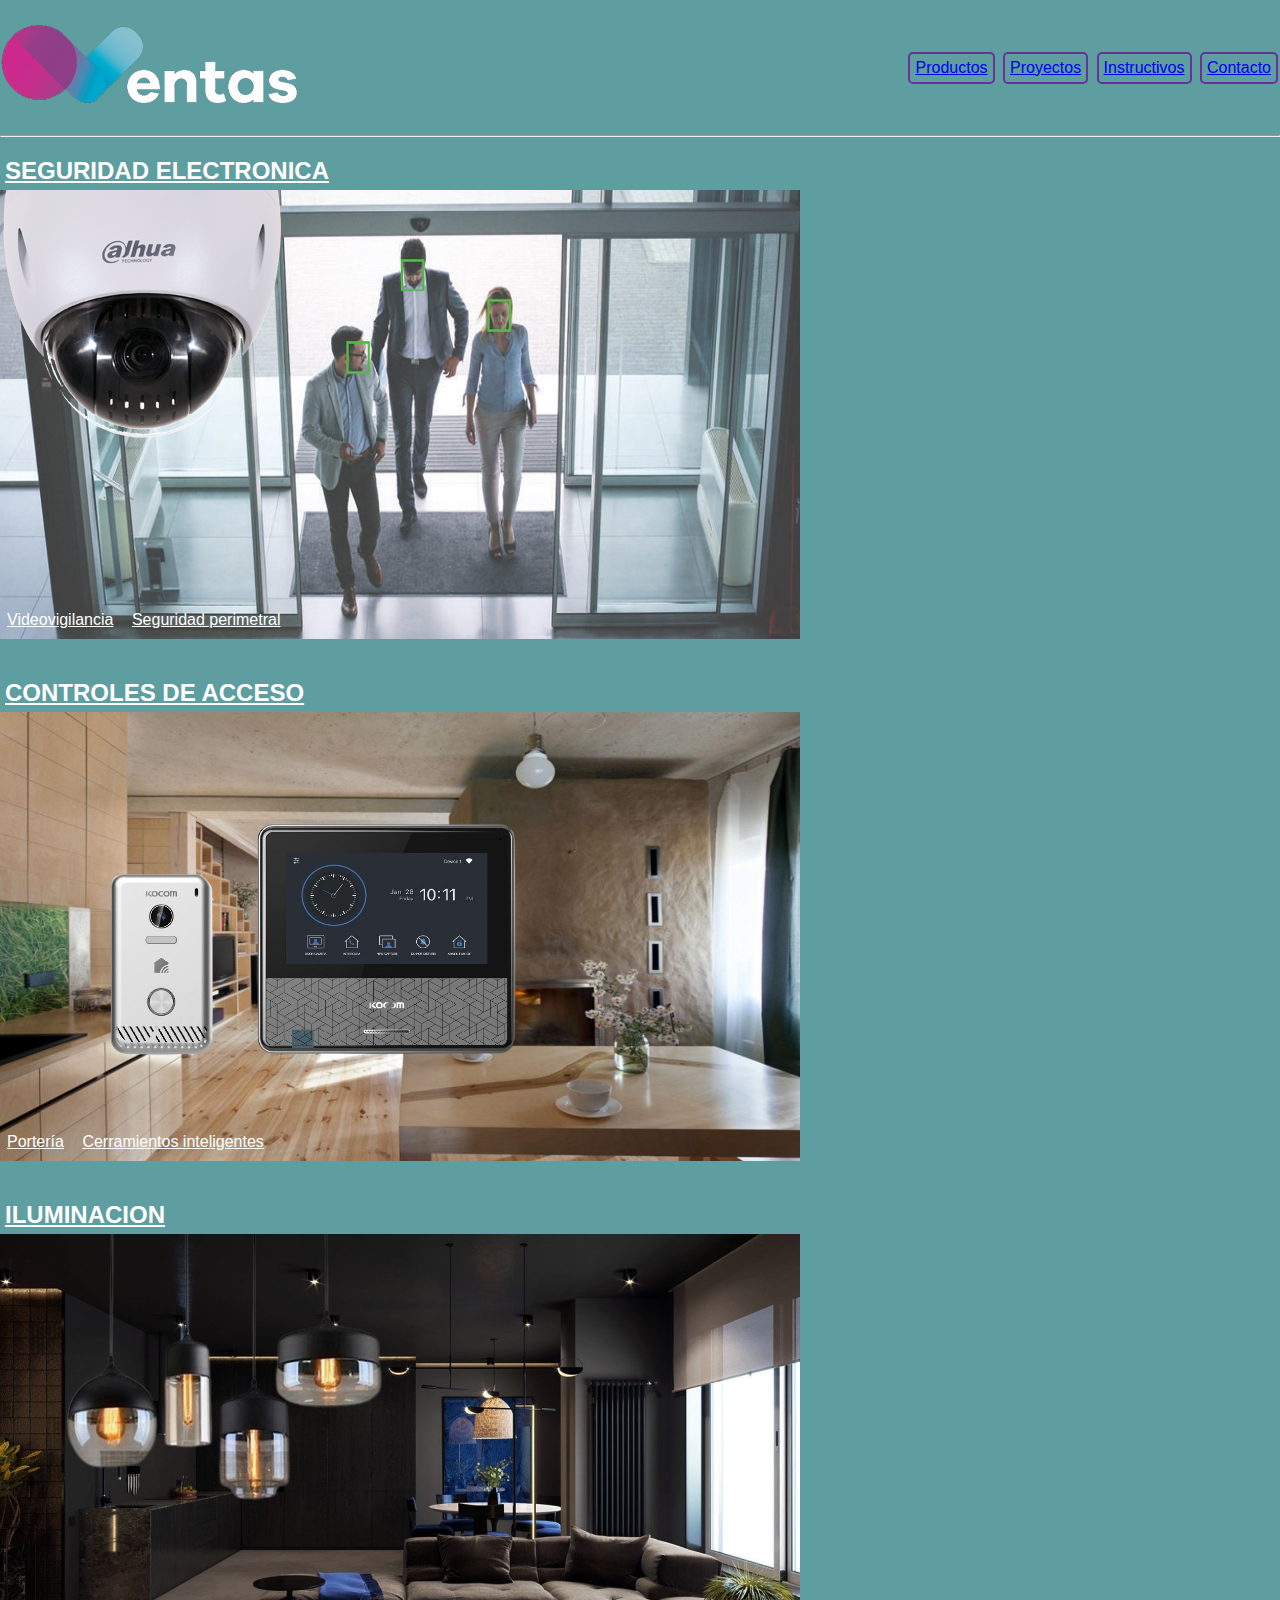
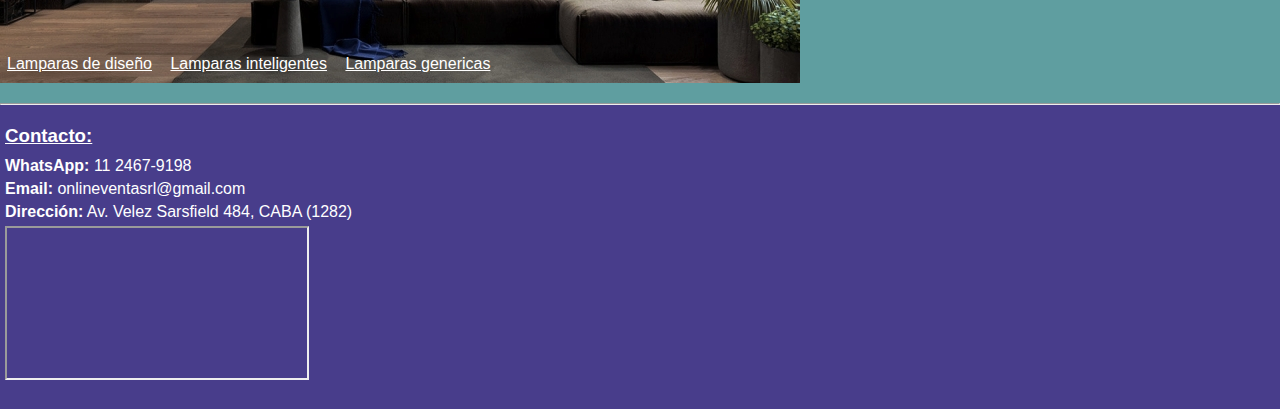
==== index.html @ a86e33a1 "1er commit: Estructura inicial del proyecto" ====
<!DOCTYPE html>
<html lang="en">
<head>
    <meta charset="UTF-8">
    <meta http-equiv="X-UA-Compatible" content="IE=edge">
    <meta name="viewport" content="width=device-width, initial-scale=1.0">
    <title>CURSO 44585</title>
    <link rel="shortcut icon" href="./img/logo/logo-favicon.png">
    <link rel="stylesheet" href="./CSS/style.css">
</head>
<body class="cuerpo">
    <div class="grilla">
        <!--Inicio del header-->
        <header class="header">
            <h3><img src="./img/logo/logo3.png" alt="Logo"></h3>
            <nav class="header__navegador">    
                <ul class="header__lista">
                    <li class="header__item"><a href="./vistas/productos.html">Productos</a></li>
                    <li class="header__item"><a href="./vistas/proyectos.html">Proyectos</a></li>
                    <li class="header__item"><a href="./vistas/instructivos.html">Instructivos</a></li>
                    <li class="header__item"><a href="./vistas/contacto.html">Contacto</a></li>
                </ul>
            </nav>
        </header>
        <!--Fin del header-->
        <hr>
        <!--Inicio del cuerpo principal-->
        <main class="main">
            <!--Inicio del 1er articulo-->
            <div class="b">
                <section class="seccion1">
                    <article class="seccion1__articulo">
                        <h4 class="seccion1__titulo">SEGURIDAD ELECTRONICA</h4>
                        <div class="contenedor__index--img1">
                            <p>
                                <ul class="seccion1__lista">
                                    <li class="seccion1__item">Videovigilancia</li>
                                    <li class="seccion1__item">Seguridad perimetral</li>
                                </ul>
                            </p>
                        </div>
                    </article>
                </section>
            </div>
            <!--Fin del 1er articulo-->
            <!--Inicio del 2do articulo-->
            <div class="c">
                <section class="seccion2">
                    <article class="seccion2__articulo">
                        <h4 class="seccion2__titulo">CONTROLES DE ACCESO</h4>
                        <div class="contenedor__index--img2">
                            <p>
                                <ul class="seccion2__lista">
                                    <li class="seccion2__item">Portería</li>
                                    <li class="seccion2__item">Cerramientos inteligentes</li>
                                </ul>
                            </p>
                        </div>
                    </article>
                </section>
            </div>
            <!--Fin del 2do articulo-->
            <!--Inicio del 3er articulo-->
            <div class="d">
                <section class="seccion3">
                    <article class="seccion3__articulo">
                        <h4 class="seccion3__titulo">ILUMINACION</h4>
                        <div class="contenedor__index--img3">
                            <p>
                                <ul class="seccion3__lista">
                                    <li class="seccion3__item">Lamparas de diseño</li>
                                    <li class="seccion3__item">Lamparas inteligentes</li>
                                    <li class="seccion3__item">Lamparas genericas</li>
                                </ul>
                            </p>
                        </div>
                    </article>
                </section>
            </div>
            <!--Fin del 3er articulo-->
        </main>
        <!--Fin del cuerpo principal-->
        <hr>
        <!--Inicio del pie de pagina-->
        <div class="e">
            <footer class="footer">
                <h3 class="footer__titulo">Contacto:</h3>
                <p class="footer__datos"><strong>WhatsApp:</strong> <span>11 2467-9198</span></p>
                <p class="footer__datos"><strong>Email:</strong> <span>onlineventasrl@gmail.com</span></p>
                <p class="footer__datos"><strong>Dirección:</strong> <span>Av. Velez Sarsfield 484, CABA (1282)</span>
                </p>
                <nav class="footer__datos">
                    <iframe src="https://maps.app.goo.gl/8QskTD3SeJTxgFvh6" frameborder="5px">direccion</iframe>
                </nav>
            </footer>
        </div>
        <!--Fin del pie de pagina-->
    </div>
</body>
</html>
---- CSS/style.css ----
*{
    margin: 0px;
    padding: 0px;
}
.cuerpo{
    background-color:cadetblue;
    font-family: Arial, Helvetica, sans-serif;
}
.grid{
    display: grid;
    grid-template-columns: 1fr 1fr 1fr;
    grid-template-rows: 120px 1fr 1fr 1fr 50px;
    grid-template-areas:
    "header header header"
    "productos productos aside"
    "productos productos aside"
    "productos productos aside"
    "footer footer footer"
    ;
}
.header{
    grid-area: header;
    background: cadetblue;
}
.seccion1{
    grid-area: productos;
}
.seccion2{
    grid-area: productos;
}
.seccion3{
    grid-area: productos;
}
.footer{
    grid-area: footer;
}
.header{
    display: flex;
    flex-flow: row nowrap;
    justify-content: space-between;
    align-items: center;
}
.header__item{
    display:inline-block;
    margin: 5px 2px 5px 2px;
    padding: 5px 5px 5px 5px;
    border-top: solid 2px rebeccapurple;
    border-bottom: solid 2px rebeccapurple;
    border-left: solid 2px rebeccapurple;
    border-right: solid 2px rebeccapurple;
    border-radius: 5px;
    color: rebeccapurple;
}
.main{
    display: flex;
    flex-flow: row wrap;
    justify-content: flex-start;
    align-content: space-around;
}
.seccion1, .seccion2, .seccion3{
    margin-top: 20px;
    margin-bottom: 20px;
}
.seccion1__titulo, .seccion2__titulo, .seccion3__titulo{
    margin-left: 5px;
    margin-bottom: 5px;
    font-size: x-large;
    text-decoration: underline;
    color: white;
}
.contenedor__index--img1{
    height: 449px;
    width: 800px;
    position: relative;
    background-image: url(../img/productos/index/main/camara.jpg);
    background-repeat: no-repeat;
}
.contenedor__index--img2{
    height: 449px;
    width: 800px;
    position: relative;
    background-image: url(../img/productos/index/main/portero_visor_wifi.jpg);
    background-repeat: no-repeat;
}
.contenedor__index--img3{
    height: 449px;
    width: 800px;
    position: relative;
    background-image: url(../img/productos/index/main/lamparas.jpg);
    background-repeat: no-repeat;
}
.seccion1__lista, .seccion2__lista, .seccion3__lista{
    position: absolute;
    bottom: 0px;
}
.seccion1__item, .seccion2__item, .seccion3__item{
    display: inline-block;
    margin: 5px 2px 5px 2px;
    padding: 5px 5px 5px 5px;
    color: white;
    text-decoration: underline;
}
.footer{
    display: flex;
    flex-flow: column nowrap;
    justify-content: flex-start;
    align-content: space-between;
    padding-top: 20px;
    padding-bottom: 20px;
    color: white;
    background-color: darkslateblue;
}
.footer__titulo{
    margin-bottom: 10px;
    margin-left: 5px;
    text-decoration: underline;
}
.footer__datos{
    margin-bottom: 5px;
    margin-left: 5px;
}
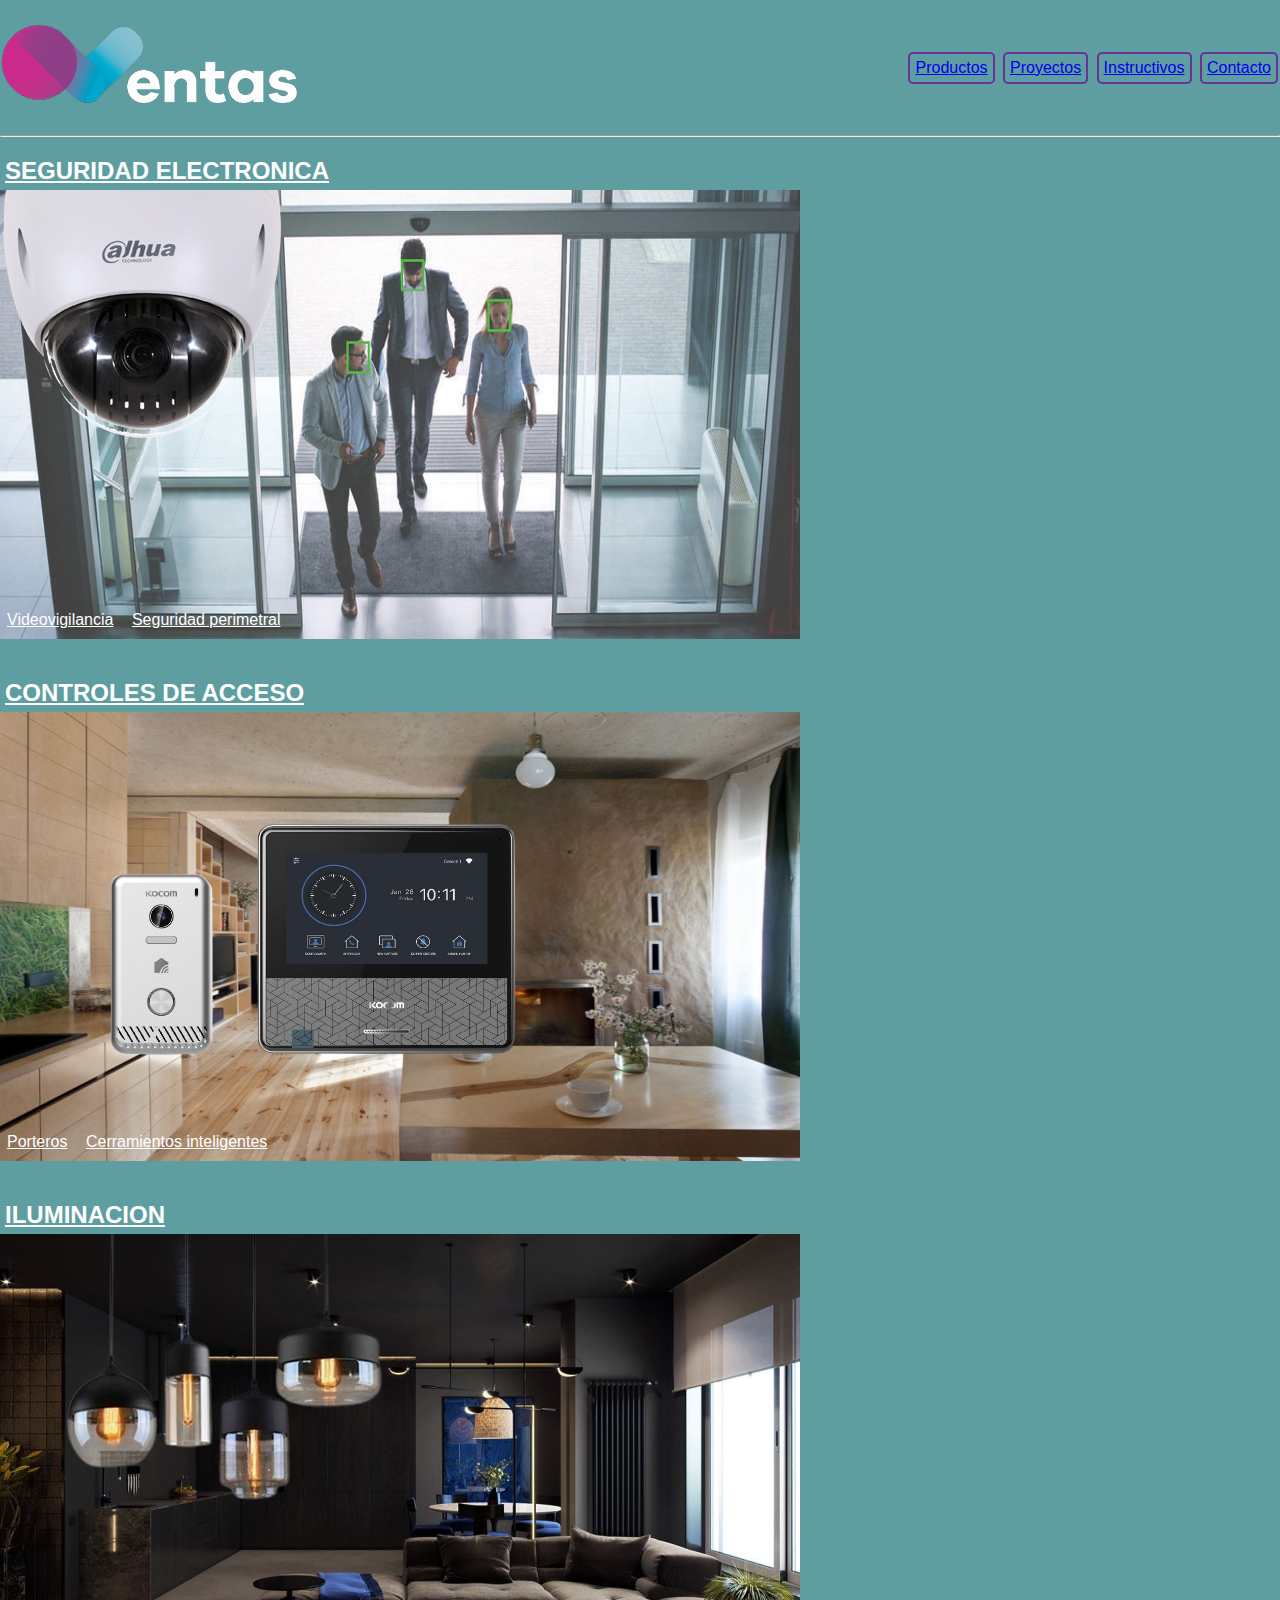
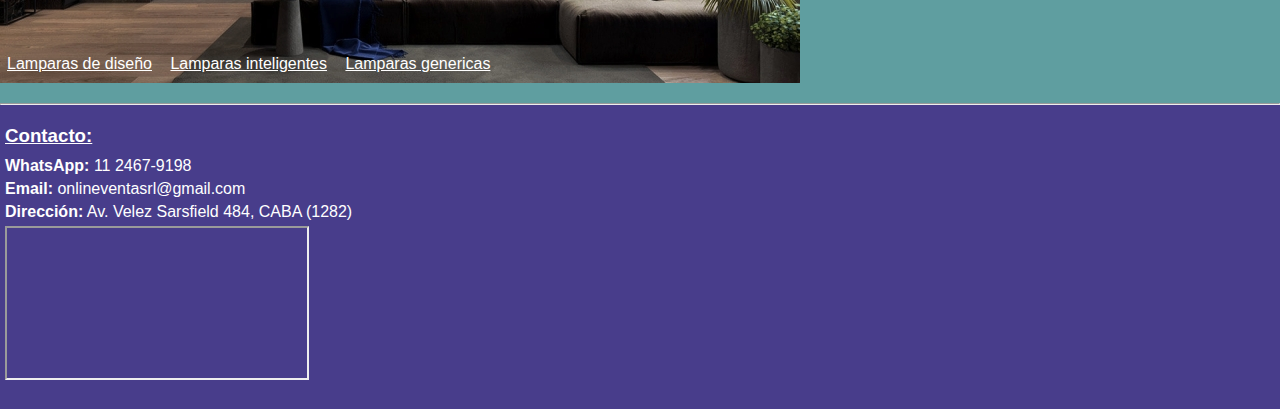
==== commit f5840a45: "2da pre-entrega" ====
--- a/index.html
+++ b/index.html
@@ -51,7 +51,7 @@
                         <div class="contenedor__index--img2">
                             <p>
                                 <ul class="seccion2__lista">
-                                    <li class="seccion2__item">Portería</li>
+                                    <li class="seccion2__item">Porteros</li>
                                     <li class="seccion2__item">Cerramientos inteligentes</li>
                                 </ul>
                             </p>
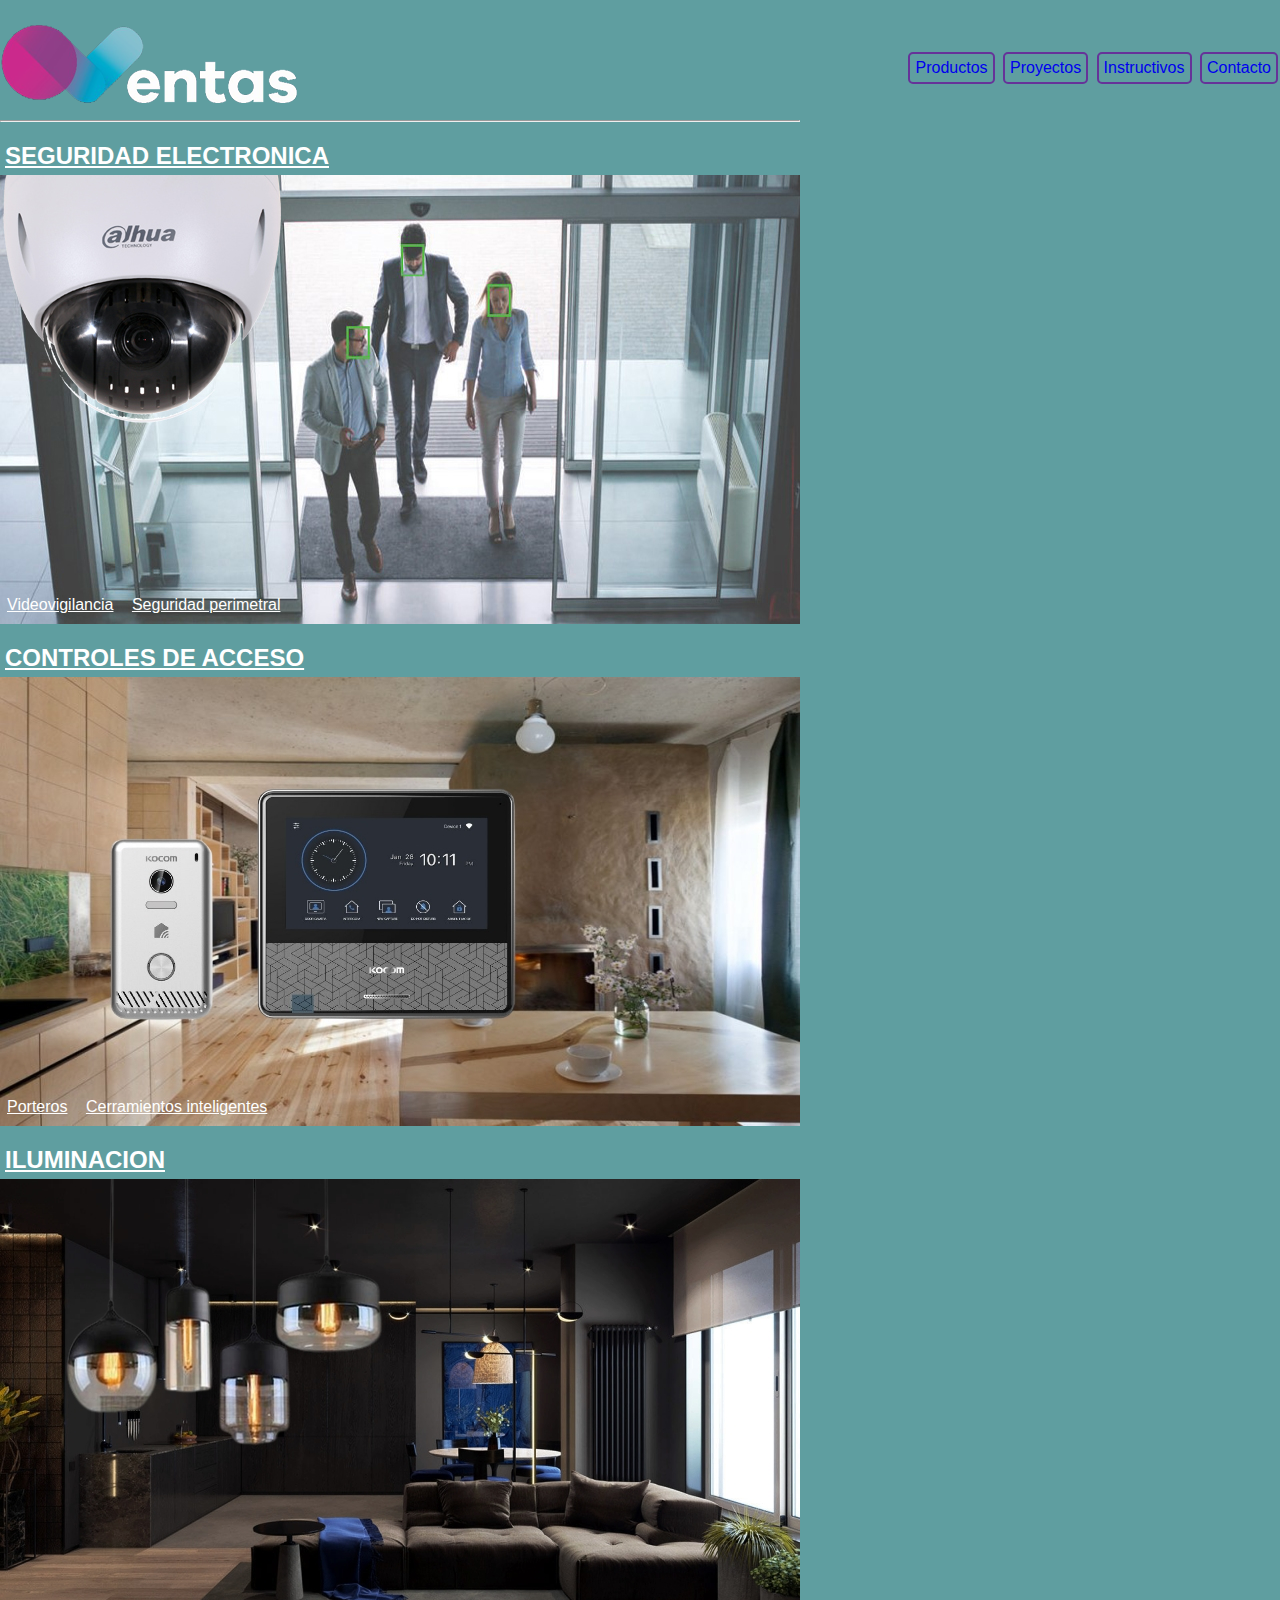
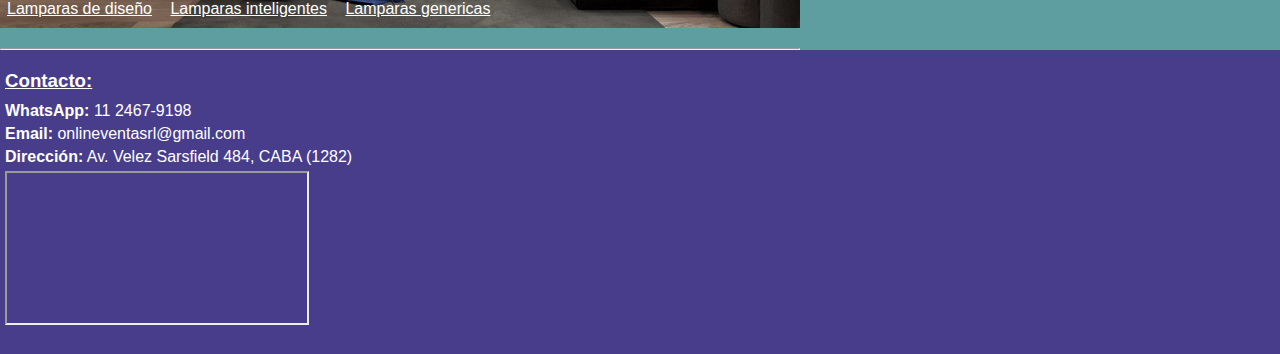
==== commit 7dccfd0b: "modificando grilla para la pagina de contacto" ====
--- a/index.html
+++ b/index.html
@@ -11,17 +11,19 @@
 <body class="cuerpo">
     <div class="grilla">
         <!--Inicio del header-->
-        <header class="header">
-            <h3><img src="./img/logo/logo3.png" alt="Logo"></h3>
-            <nav class="header__navegador">    
-                <ul class="header__lista">
-                    <li class="header__item"><a href="./vistas/productos.html">Productos</a></li>
-                    <li class="header__item"><a href="./vistas/proyectos.html">Proyectos</a></li>
-                    <li class="header__item"><a href="./vistas/instructivos.html">Instructivos</a></li>
-                    <li class="header__item"><a href="./vistas/contacto.html">Contacto</a></li>
-                </ul>
-            </nav>
-        </header>
+        <div class="a">
+            <header class="header">
+                <h3><img src="./img/logo/logo3.png" alt="Logo"></h3>
+                <nav class="header__navegador">    
+                    <ul class="header__lista">
+                        <li class="header__item"><a href="./vistas/productos.html">Productos</a></li>
+                        <li class="header__item"><a href="./vistas/proyectos.html">Proyectos</a></li>
+                        <li class="header__item"><a href="./vistas/instructivos.html">Instructivos</a></li>
+                        <li class="header__item"><a href="./vistas/contacto.html">Contacto</a></li>
+                    </ul>
+                </nav>
+            </header>
+        </div>
         <!--Fin del header-->
         <hr>
         <!--Inicio del cuerpo principal-->
@@ -31,7 +33,8 @@
                 <section class="seccion1">
                     <article class="seccion1__articulo">
                         <h4 class="seccion1__titulo">SEGURIDAD ELECTRONICA</h4>
-                        <div class="contenedor__index--img1">
+                         <div class="contenedor__index--img1">
+                            <img src="./img/productos/index/main/camara.jpg" alt="camara">
                             <p>
                                 <ul class="seccion1__lista">
                                     <li class="seccion1__item">Videovigilancia</li>
@@ -49,6 +52,7 @@
                     <article class="seccion2__articulo">
                         <h4 class="seccion2__titulo">CONTROLES DE ACCESO</h4>
                         <div class="contenedor__index--img2">
+                            <img src="./img/productos/index/main/portero_visor_wifi.jpg" alt="portero_visor_wifi">
                             <p>
                                 <ul class="seccion2__lista">
                                     <li class="seccion2__item">Porteros</li>
@@ -66,6 +70,7 @@
                     <article class="seccion3__articulo">
                         <h4 class="seccion3__titulo">ILUMINACION</h4>
                         <div class="contenedor__index--img3">
+                            <img src="./img/productos/index/main/lamparas.jpg" alt="lamparas">
                             <p>
                                 <ul class="seccion3__lista">
                                     <li class="seccion3__item">Lamparas de diseño</li>
@@ -79,6 +84,11 @@
             </div>
             <!--Fin del 3er articulo-->
         </main>
+        <!--Inicio del aside-->
+        <aside class="aside">
+
+        </aside>
+        <!--Fin del aside-->
         <!--Fin del cuerpo principal-->
         <hr>
         <!--Inicio del pie de pagina-->
--- a/CSS/style.css
+++ b/CSS/style.css
@@ -6,33 +6,42 @@
     background-color:cadetblue;
     font-family: Arial, Helvetica, sans-serif;
 }
-.grid{
+.grilla{
     display: grid;
-    grid-template-columns: 1fr 1fr 1fr;
-    grid-template-rows: 120px 1fr 1fr 1fr 50px;
+    grid-template-columns: 1fr 1fr;
+    grid-template-rows: 120px auto auto auto 50px;
     grid-template-areas:
-    "header header header"
-    "productos productos aside"
-    "productos productos aside"
-    "productos productos aside"
-    "footer footer footer"
+    "header header"
+    "contenido aside"
+    "contenido aside"
+    "contenido aside"
+    "footer footer"
     ;
+    justify-content: start;
 }
-.header{
+.a{
     grid-area: header;
     background: cadetblue;
+    grid-row: 1/2;
 }
-.seccion1{
-    grid-area: productos;
+.b{
+    grid-area: contenido;
+    grid-row: 2/3;
 }
-.seccion2{
-    grid-area: productos;
+.c{
+    grid-area: contenido;
+    grid-row: 3/4;
 }
-.seccion3{
-    grid-area: productos;
+.d{
+    grid-area: contenido;
+    grid-row: 4/5;
 }
-.footer{
+.aside{
+    grid-area: aside;
+}
+.e{
     grid-area: footer;
+    grid-row: 5/6;
 }
 .header{
     display: flex;
@@ -49,45 +58,39 @@
     border-left: solid 2px rebeccapurple;
     border-right: solid 2px rebeccapurple;
     border-radius: 5px;
-    color: rebeccapurple;
+    transition: all;
 }
-.main{
-    display: flex;
-    flex-flow: row wrap;
-    justify-content: flex-start;
-    align-content: space-around;
+.header__item:hover{
+    margin-left: 1px;
+    margin-right: 1px;
+    font-size: large;
+    font-weight: bold;
+    border-top: solid 3px rebeccapurple;
+    border-bottom: solid 3px rebeccapurple;
+    border-left: solid 3px rebeccapurple;
+    border-right: solid 3px rebeccapurple;
+    color: white;
 }
+a{
+    text-decoration: none;
+}
+
 .seccion1, .seccion2, .seccion3{
     margin-top: 20px;
     margin-bottom: 20px;
 }
 .seccion1__titulo, .seccion2__titulo, .seccion3__titulo{
+    display: block;
     margin-left: 5px;
     margin-bottom: 5px;
     font-size: x-large;
     text-decoration: underline;
     color: white;
 }
-.contenedor__index--img1{
+.contenedor__index--img1, .contenedor__index--img2, .contenedor__index--img3{
     height: 449px;
     width: 800px;
     position: relative;
-    background-image: url(../img/productos/index/main/camara.jpg);
-    background-repeat: no-repeat;
-}
-.contenedor__index--img2{
-    height: 449px;
-    width: 800px;
-    position: relative;
-    background-image: url(../img/productos/index/main/portero_visor_wifi.jpg);
-    background-repeat: no-repeat;
-}
-.contenedor__index--img3{
-    height: 449px;
-    width: 800px;
-    position: relative;
-    background-image: url(../img/productos/index/main/lamparas.jpg);
-    background-repeat: no-repeat;
 }
 .seccion1__lista, .seccion2__lista, .seccion3__lista{
     position: absolute;
@@ -99,6 +102,11 @@
     padding: 5px 5px 5px 5px;
     color: white;
     text-decoration: underline;
+}
+.formulario{
+    display: inline-block;
+    margin-top: 20px;
+    margin-bottom: 20px;
 }
 .footer{
     display: flex;
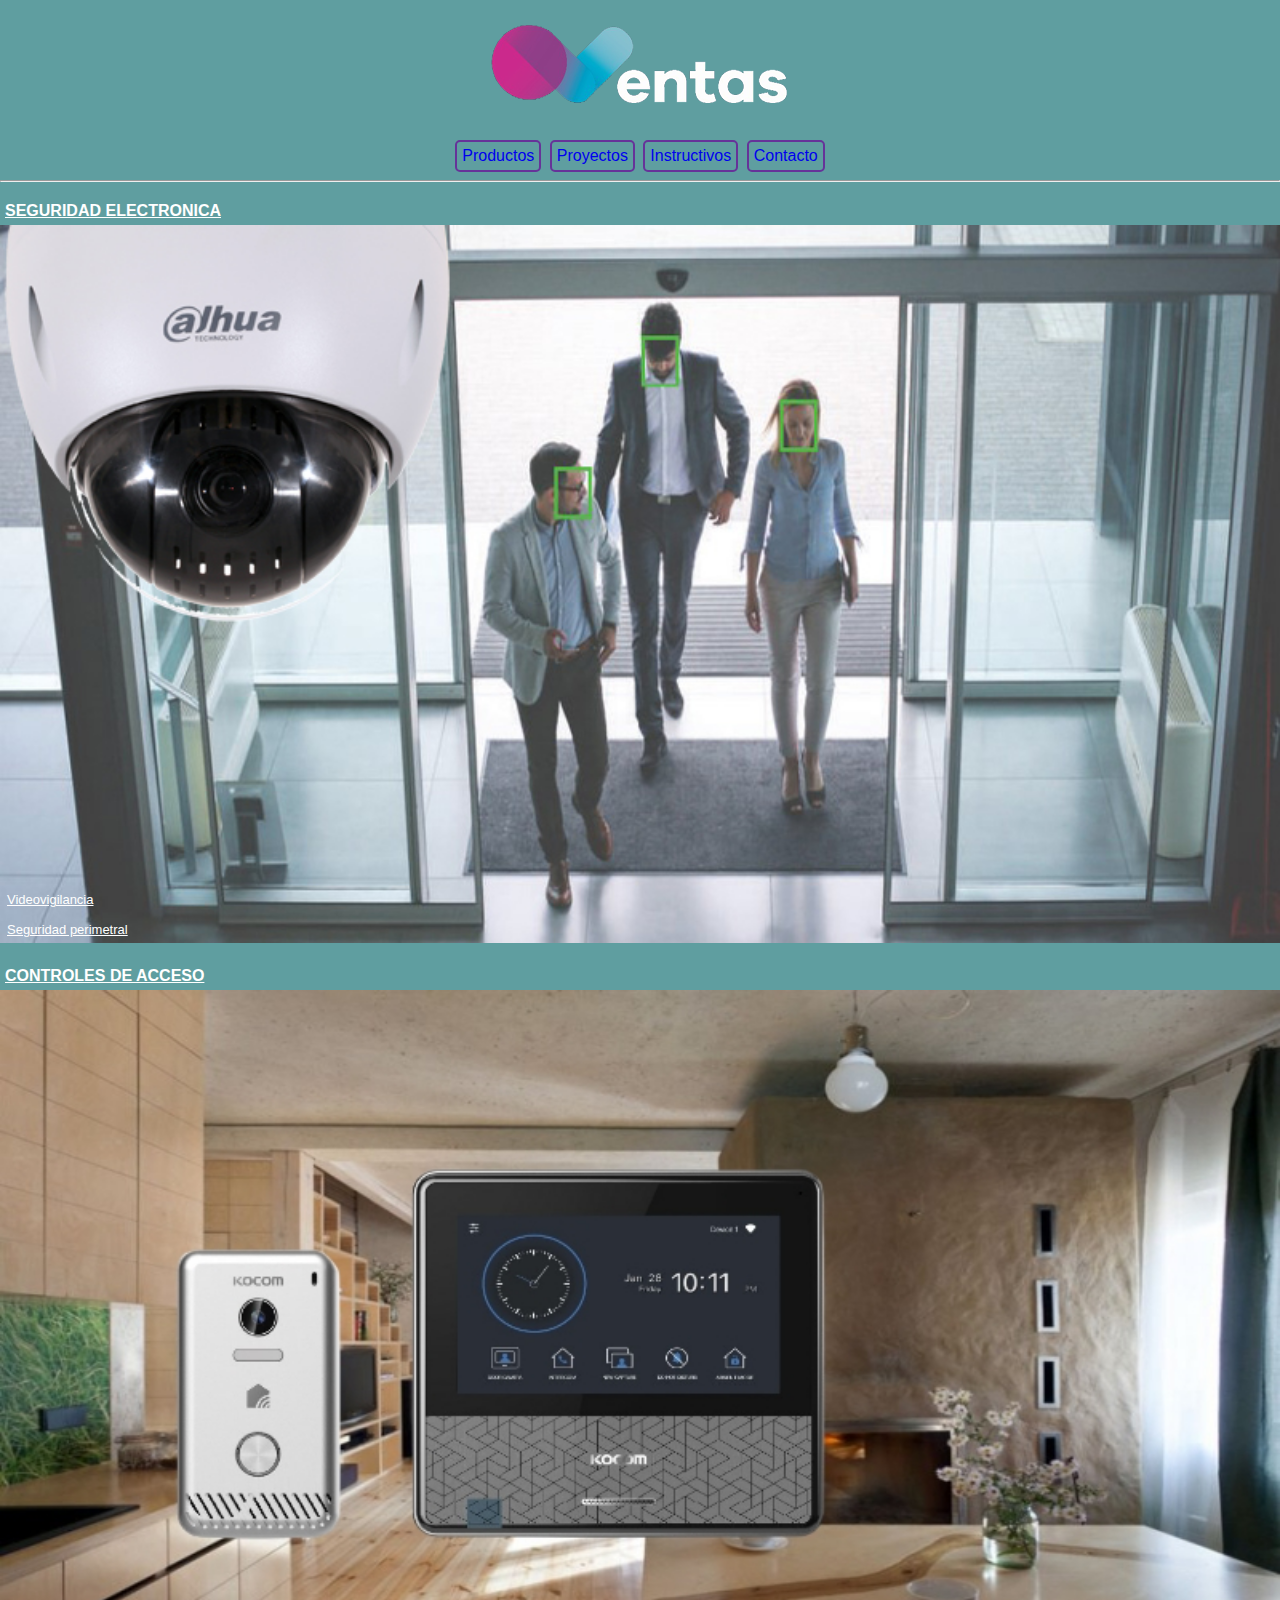
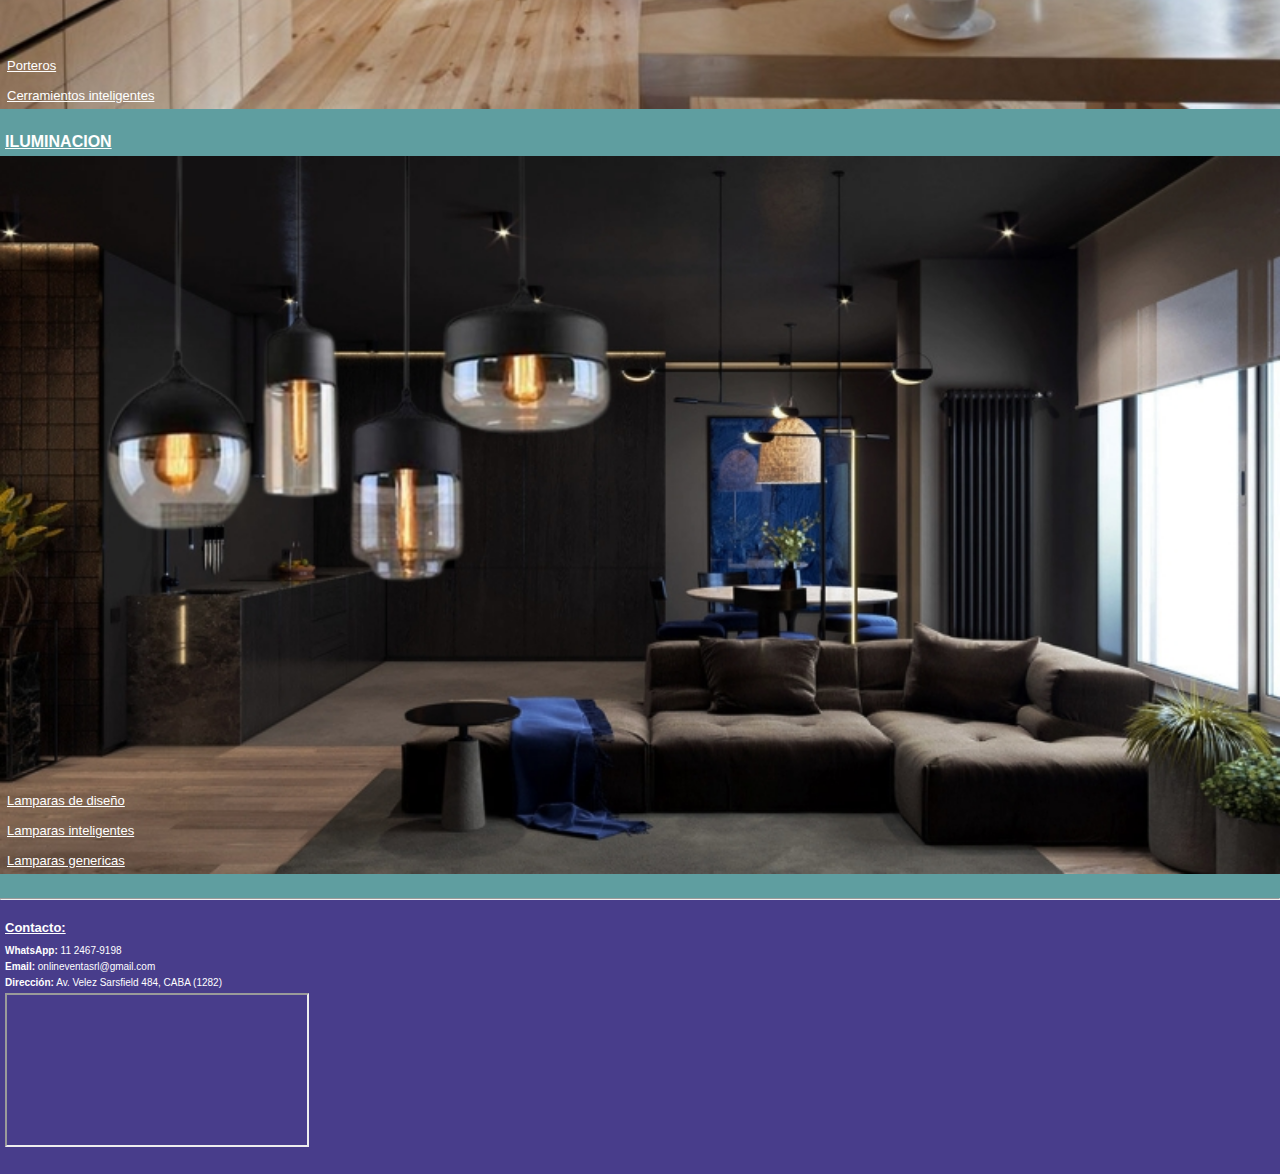
==== commit 6f4ac0a1: "generando los primeros mediaqueries" ====
--- a/index.html
+++ b/index.html
@@ -9,9 +9,9 @@
     <link rel="stylesheet" href="./CSS/style.css">
 </head>
 <body class="cuerpo">
-    <div class="grilla">
+    <div class="index__grilla">
         <!--Inicio del header-->
-        <div class="a">
+        <div class="index__a">
             <header class="header">
                 <h3><img src="./img/logo/logo3.png" alt="Logo"></h3>
                 <nav class="header__navegador">    
@@ -27,18 +27,18 @@
         <!--Fin del header-->
         <hr>
         <!--Inicio del cuerpo principal-->
-        <main class="main">
+        <main>
             <!--Inicio del 1er articulo-->
-            <div class="b">
-                <section class="seccion1">
-                    <article class="seccion1__articulo">
-                        <h4 class="seccion1__titulo">SEGURIDAD ELECTRONICA</h4>
-                         <div class="contenedor__index--img1">
+            <div class="index__b">
+                <section class="main__seccion">
+                    <article>
+                        <h4 class="main__titulo">SEGURIDAD ELECTRONICA</h4>
+                         <div class="index__contenedor">
                             <img src="./img/productos/index/main/camara.jpg" alt="camara">
                             <p>
-                                <ul class="seccion1__lista">
-                                    <li class="seccion1__item">Videovigilancia</li>
-                                    <li class="seccion1__item">Seguridad perimetral</li>
+                                <ul class="index__lista">
+                                    <li class="main__item">Videovigilancia</li>
+                                    <li class="main__item">Seguridad perimetral</li>
                                 </ul>
                             </p>
                         </div>
@@ -47,16 +47,16 @@
             </div>
             <!--Fin del 1er articulo-->
             <!--Inicio del 2do articulo-->
-            <div class="c">
-                <section class="seccion2">
-                    <article class="seccion2__articulo">
-                        <h4 class="seccion2__titulo">CONTROLES DE ACCESO</h4>
-                        <div class="contenedor__index--img2">
+            <div class="index__c">
+                <section class="main__seccion">
+                    <article>
+                        <h4 class="main__titulo">CONTROLES DE ACCESO</h4>
+                        <div class="index__contenedor">
                             <img src="./img/productos/index/main/portero_visor_wifi.jpg" alt="portero_visor_wifi">
                             <p>
-                                <ul class="seccion2__lista">
-                                    <li class="seccion2__item">Porteros</li>
-                                    <li class="seccion2__item">Cerramientos inteligentes</li>
+                                <ul class="index__lista">
+                                    <li class="main__item">Porteros</li>
+                                    <li class="main__item">Cerramientos inteligentes</li>
                                 </ul>
                             </p>
                         </div>
@@ -65,17 +65,17 @@
             </div>
             <!--Fin del 2do articulo-->
             <!--Inicio del 3er articulo-->
-            <div class="d">
-                <section class="seccion3">
-                    <article class="seccion3__articulo">
-                        <h4 class="seccion3__titulo">ILUMINACION</h4>
-                        <div class="contenedor__index--img3">
+            <div class="index__d">
+                <section class="main__seccion">
+                    <article>
+                        <h4 class="main__titulo">ILUMINACION</h4>
+                        <div class="index__contenedor">
                             <img src="./img/productos/index/main/lamparas.jpg" alt="lamparas">
                             <p>
-                                <ul class="seccion3__lista">
-                                    <li class="seccion3__item">Lamparas de diseño</li>
-                                    <li class="seccion3__item">Lamparas inteligentes</li>
-                                    <li class="seccion3__item">Lamparas genericas</li>
+                                <ul class="index__lista">
+                                    <li class="main__item">Lamparas de diseño</li>
+                                    <li class="main__item">Lamparas inteligentes</li>
+                                    <li class="main__item">Lamparas genericas</li>
                                 </ul>
                             </p>
                         </div>
@@ -85,14 +85,14 @@
             <!--Fin del 3er articulo-->
         </main>
         <!--Inicio del aside-->
-        <aside class="aside">
+        <aside class="index__aside">
 
         </aside>
         <!--Fin del aside-->
         <!--Fin del cuerpo principal-->
         <hr>
         <!--Inicio del pie de pagina-->
-        <div class="e">
+        <div class="index__e">
             <footer class="footer">
                 <h3 class="footer__titulo">Contacto:</h3>
                 <p class="footer__datos"><strong>WhatsApp:</strong> <span>11 2467-9198</span></p>
--- a/CSS/style.css
+++ b/CSS/style.css
@@ -1,12 +1,11 @@
+/*inicio de parámetros de raíz*/
 *{
     margin: 0px;
     padding: 0px;
 }
-.cuerpo{
-    background-color:cadetblue;
-    font-family: Arial, Helvetica, sans-serif;
-}
-.grilla{
+/*fin de parámetros de raíz*/
+/*inicio de grilla del index*/
+.index__grilla{
     display: grid;
     grid-template-columns: 1fr 1fr;
     grid-template-rows: 120px auto auto auto 50px;
@@ -17,32 +16,62 @@
     "contenido aside"
     "footer footer"
     ;
-    justify-content: start;
-}
-.a{
+}
+.index__a{
     grid-area: header;
     background: cadetblue;
     grid-row: 1/2;
 }
-.b{
+.index__b{
     grid-area: contenido;
     grid-row: 2/3;
 }
-.c{
+.index__c{
     grid-area: contenido;
     grid-row: 3/4;
 }
-.d{
+.index__d{
     grid-area: contenido;
     grid-row: 4/5;
 }
-.aside{
+.index__aside{
     grid-area: aside;
-}
-.e{
+    grid-row: 2/5;
+}
+.index__e{
     grid-area: footer;
     grid-row: 5/6;
 }
+/*fin de grilla del index*/
+/*inicio de grilla de contacto*/
+.contacto__grilla{
+    display: grid;
+    grid-template-columns: 1fr 1fr;
+    grid-template-rows: 120px auto 50px;
+    grid-template-areas:
+    "header header"
+    "contacto aside"
+    "footer footer"
+    ;
+}
+.contacto__a{
+    grid-area: header;
+    background: cadetblue;
+    grid-row: 1/2;
+}
+.contacto__b{
+    grid-area: contenido;
+    grid-row: 2/3;
+}
+.contacto__aside{
+    grid-area: aside;
+}
+.contacto__c{
+    grid-area: footer;
+    grid-row: 3/4;
+}
+/*fin de grilla de contacto*/
+/*inicio de estilos del header*/
 .header{
     display: flex;
     flex-flow: row nowrap;
@@ -71,42 +100,37 @@
     border-right: solid 3px rebeccapurple;
     color: white;
 }
-a{
+header a{
     text-decoration: none;
 }
-
-.seccion1, .seccion2, .seccion3{
+/*fin de estilos del header*/
+/*inicio de estilos del body*/
+.cuerpo{
+    background-color:cadetblue;
+    font-family: Arial, Helvetica, sans-serif;
+}
+.main{
     margin-top: 20px;
     margin-bottom: 20px;
 }
-.seccion1__titulo, .seccion2__titulo, .seccion3__titulo{
+.main__seccion{
+    margin-top: 20px;
+    margin-bottom: 20px;
+}
+.main__titulo{
     display: block;
     margin-left: 5px;
     margin-bottom: 5px;
-    font-size: x-large;
+    font-size: xx-large;
     text-decoration: underline;
     color: white;
 }
-.contenedor__index--img1, .contenedor__index--img2, .contenedor__index--img3{
-    height: 449px;
-    width: 800px;
-    position: relative;
-}
-.seccion1__lista, .seccion2__lista, .seccion3__lista{
-    position: absolute;
-    bottom: 0px;
-}
-.seccion1__item, .seccion2__item, .seccion3__item{
+.main__item{
     display: inline-block;
     margin: 5px 2px 5px 2px;
     padding: 5px 5px 5px 5px;
     color: white;
     text-decoration: underline;
-}
-.formulario{
-    display: inline-block;
-    margin-top: 20px;
-    margin-bottom: 20px;
 }
 .footer{
     display: flex;
@@ -126,4 +150,218 @@
 .footer__datos{
     margin-bottom: 5px;
     margin-left: 5px;
-}+}
+/*fin de estilos del body*/
+/*inicio del main del index*/
+.index__contenedor{
+    position: relative;
+}
+.index__lista{
+    position: absolute;
+    bottom: 0px;
+}
+/*fin del main del index*/
+/*inicio del main de contacto*/
+.formulario{
+    height: 120px;
+    width: 340px;
+    margin-left: 5px;
+    padding: 5px 5px 5px 5px;
+    border-top: solid 2px rebeccapurple;
+    border-bottom: solid 2px rebeccapurple;
+    border-left: solid 2px rebeccapurple;
+    border-right: solid 2px rebeccapurple;
+    border-radius: 5px;
+}
+.formulario__titulo{
+    padding-left: 5px;
+    padding-right: 5px;
+    font-size: large;
+    font-weight: 600;
+    color: white;
+}
+.formulario__label{
+    margin-top: 5px;
+    margin-bottom: 5px;
+    font-weight: 100;
+    color: white;
+}
+.formulario__input{
+    width: 180px;
+    margin-top: 5px;
+    margin-bottom: 5px;
+    padding-left: 5px;
+    padding-top: 1px;
+    padding-bottom: 1px;
+    border-top: solid 2px rebeccapurple;
+    border-bottom: solid 2px rebeccapurple;
+    border-left: solid 2px rebeccapurple;
+    border-right: solid 2px rebeccapurple;
+    border-radius: 5px;
+    color: black;
+    font-weight: 600;
+    transition: all;
+}
+.formulario__input:focus{
+    height: 22px;
+    width: 190px;
+    font-weight: 600;
+    background-color: rebeccapurple;
+    color: white;
+}
+.formulario__checkbox{
+    height: 20px;
+    width: 20px;
+    margin-top: 5px;
+    margin-bottom: 5px;
+}
+.formulario__boton{
+    height: 25px;
+    width: 170px;
+    margin-left: 5px;
+    margin-right: 5px;
+    border-top: solid 2px rebeccapurple;
+    border-bottom: solid 2px rebeccapurple;
+    border-left: solid 2px rebeccapurple;
+    border-right: solid 2px rebeccapurple;
+    border-radius: 5px;
+    font-weight: 700;
+    color: rebeccapurple;
+    transition: all;
+}
+.formulario__boton:hover{
+    height: 30px;
+    width: 175px;
+    margin-left: 2px;
+    margin-right: 0px;
+    font-size: large;
+    background-color: rebeccapurple;
+    color: white;
+}
+/*fin del main de contacto*/
+/*inicio del mediaquery para celulares*/
+@media screen and (min-width: 320px) {
+    /*inicio de grilla del index celulares*/
+    .index__grilla{
+        display: grid;
+    grid-template-columns: 1fr;
+    grid-template-rows: 180px auto auto auto auto 50px;
+    grid-template-areas:
+    "header"
+    "contenido"
+    "contenido"
+    "contenido"
+    "aside"
+    "footer"
+    ;
+    }
+    .index__a{
+        grid-area: header;
+        background: cadetblue;
+        grid-row: 1/2;
+    }
+    .index__b{
+        grid-area: contenido;
+        grid-row: 2/3;
+    }
+    .index__c{
+        grid-area: contenido;
+        grid-row: 3/4;
+    }
+    .index__d{
+        grid-area: contenido;
+        grid-row: 4/5;
+    }
+    .index__aside{
+        grid-area: aside;
+        grid-row: 5/6;
+    }
+    .index__e{
+        grid-area: footer;
+        grid-row: 6/7;
+    }
+    /*fin de grilla del index celulares*/
+    /*inicio de estilos del body celulares*/
+    .header{
+        display: flex;
+        flex-flow: column nowrap;
+        justify-content: space-evenly;
+        align-items: center;
+    }
+    .header__item{
+        display:inline-block;
+        margin: 5px 2px 5px 2px;
+        padding: 5px 5px 5px 5px;
+        border-top: solid 2px rebeccapurple;
+        border-bottom: solid 2px rebeccapurple;
+        border-left: solid 2px rebeccapurple;
+        border-right: solid 2px rebeccapurple;
+        border-radius: 5px;
+        transition: all;
+    }
+    .header__item:hover{
+        margin-left: 1px;
+        margin-right: 1px;
+        font-size: large;
+        font-weight: bold;
+        border-top: solid 3px rebeccapurple;
+        border-bottom: solid 3px rebeccapurple;
+        border-left: solid 3px rebeccapurple;
+        border-right: solid 3px rebeccapurple;
+        color: white;
+    }
+    header a{
+        text-decoration: none;
+    }
+    img{
+        width: 100%;
+    }
+    .main{
+        margin-top: 20px;
+        margin-bottom: 20px;
+    }
+    .main__seccion{
+        margin-top: 20px;
+        margin-bottom: 20px;
+    }
+    .main__titulo{
+        display: block;
+        margin-left: 5px;
+        margin-bottom: 5px;
+        font-size: medium;
+        text-decoration: underline;
+        color: white;
+    }
+    .main__item{
+        display: block;
+        margin: 5px 2px 5px 2px;
+        padding: 5px 5px 5px 5px;
+        font-size: small;
+        color: white;
+        text-decoration: underline;
+    }
+    .footer{
+        display: flex;
+        flex-flow: column nowrap;
+        justify-content: flex-start;
+        align-content: space-between;
+        padding-top: 20px;
+        padding-bottom: 20px;
+        color: white;
+        background-color: darkslateblue;
+    }
+    .footer__titulo{
+        margin-bottom: 10px;
+        margin-left: 5px;
+        font-size: small;
+        text-decoration: underline;
+    }
+    .footer__datos{
+        font-size: x-small;
+        margin-bottom: 5px;
+        margin-left: 5px;
+    }
+    /*fin de estilos del body celulares*/
+    
+}
+/*fin del mediaquery para celulares*/